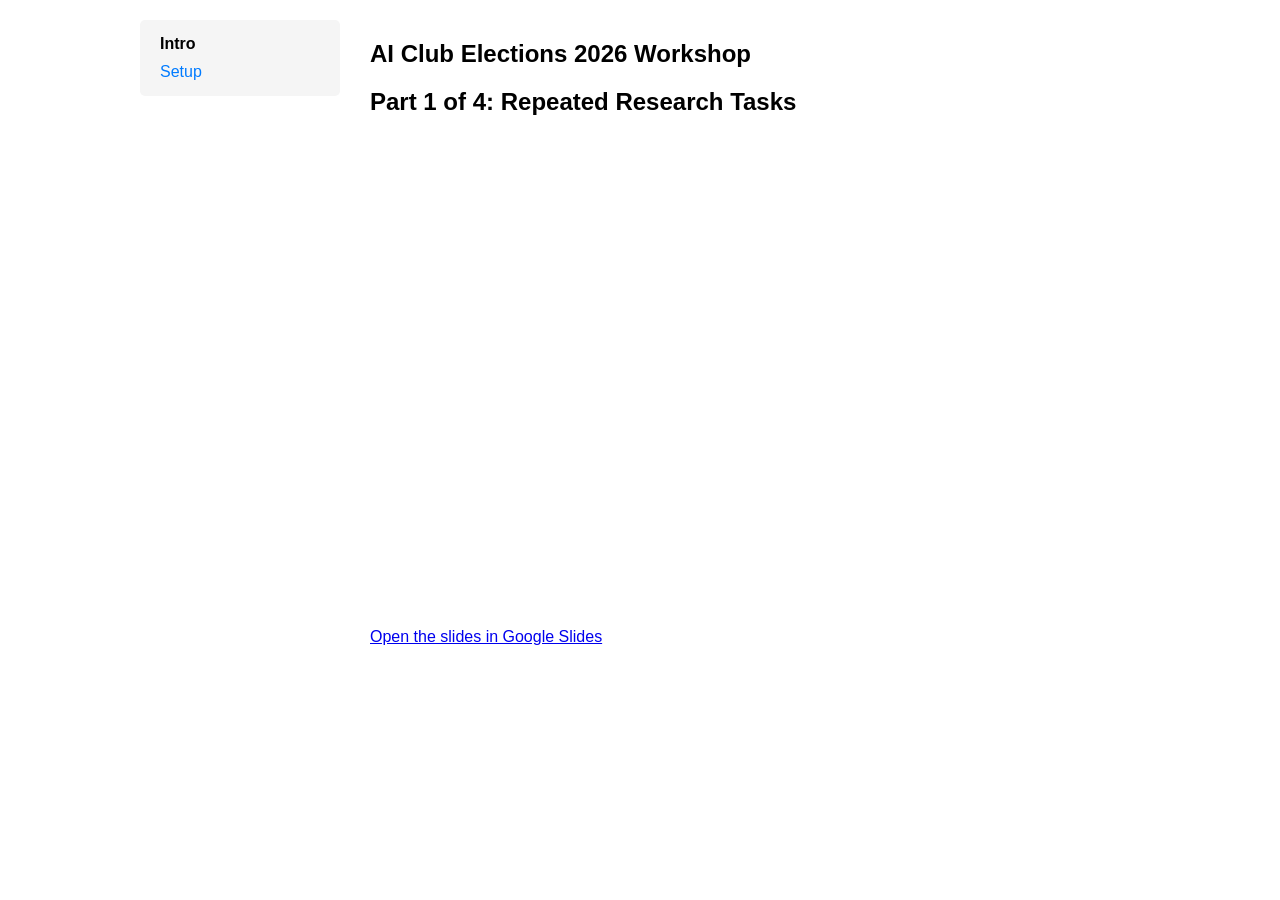
==== index.html @ 8f6400e7 "Rename /deepseek to /ai-workshop and make it the active workshop Adds an intro page (with embedded s" ====
<!DOCTYPE html>
<html lang="en">
<head>
    <meta charset="UTF-8">
    <meta name="viewport" content="width=device-width, initial-scale=1.0">
    <title>AI Club Elections 2026 Workshop</title>
    <link rel="stylesheet" href="styles.css">
</head>
<body>
    <main>
        <div class="layout">
            <nav class="sidebar">
                <ul>
                    <li><a href="index.html" aria-current="page">Intro</a></li>
                    <li><a href="setup.html">Setup</a></li>
                </ul>
            </nav>
            <div class="content">
                <section>
                    <h1>AI Club Elections 2026 Workshop</h1>
                    <h2>Part 1 of 4: Repeated Research Tasks</h2>
                </section>
                <section class="slides">
                    <div class="slides-embed">
                        <iframe src="https://docs.google.com/presentation/d/1hu6xweF-Z6dwTMaHpewER_o48u3-jIzr_SslTd25ebo/embed?start=false&loop=false&delayms=3000" allowfullscreen title="Workshop slides"></iframe>
                    </div>
                    <p><a href="https://docs.google.com/presentation/d/1hu6xweF-Z6dwTMaHpewER_o48u3-jIzr_SslTd25ebo/edit" target="_blank" rel="noopener noreferrer">Open the slides in Google Slides</a></p>
                </section>
            </div>
        </div>
    </main>
</body>
</html>
---- styles.css ----
body {
  font-family: Arial, sans-serif;
  margin: 0;
  padding: 0;
  box-sizing: border-box;
}

main {
  max-width: 800px;
  margin: auto;
  padding: 20px;
}

section {
  margin-bottom: 40px;
}

.example-prompt pre {
  background-color: #f0f0f0;
  padding: 15px;
}

button {
  background-color: #007bff;
  color: white;
  border: none;
  padding: 10px 20px;
  text-align: center;
  text-decoration: none;
  display: inline-block;
  font-size: 16px;
  margin: 4px 2px;
  cursor: pointer;
  border-radius: 5px;
}

footer {
  text-align: center;
  margin-top: 40px;
  padding: 20px;
}

.example-prompt p {
  background-color: #f0f0f0;
  padding: 15px;
  border-left: 3px solid #007bff;
  font-family: monospace;
  overflow: auto; /* Ensures long text can be scrolled horizontally */
  white-space: pre-wrap; /* Keeps the formatting of the prompt but wraps text */
}

.setup-instructions li {
  margin-bottom: 20px;
}

.setup-instructions img {
  max-width: 100%;
  height: auto;
  margin-top: 10px;
}

/* Workshop layout: left-hand index + content. Selectors are scoped under
   .layout so they also win over the homepage's global nav styles when this
   page is loaded into data4news.com. */
.layout {
  display: flex;
  gap: 30px;
  align-items: flex-start;
}

main:has(> .layout) {
  max-width: 1000px;
}

.layout .sidebar {
  flex: 0 0 160px;
  padding: 15px 20px;
  background-color: #f5f5f5;
  border-radius: 5px;
}

.layout .sidebar ul {
  display: block;
  list-style: none;
  margin: 0;
  padding: 0;
}

.layout .sidebar li {
  margin-bottom: 10px;
}

.layout .sidebar li:last-child {
  margin-bottom: 0;
}

.layout .sidebar a {
  color: #007bff;
  text-decoration: none;
}

.layout .sidebar a[aria-current="page"] {
  color: #000;
  font-weight: bold;
}

.layout .content {
  flex: 1;
  min-width: 0;
}

.layout .content ol {
  padding-left: 1.5em;
}

.slides-embed {
  position: relative;
  padding-top: 59.27%; /* Google Slides 16:9 frame plus toolbar */
}

.slides-embed iframe {
  position: absolute;
  top: 0;
  left: 0;
  width: 100%;
  height: 100%;
  border: 0;
}

@media (max-width: 700px) {
  .layout {
    flex-direction: column;
    align-items: stretch;
  }

  .layout .sidebar {
    flex: none;
  }

  .layout .sidebar ul {
    display: flex;
    flex-direction: row;
    gap: 20px;
    margin-top: 0;
  }

  .layout .sidebar li {
    margin-bottom: 0;
  }
}
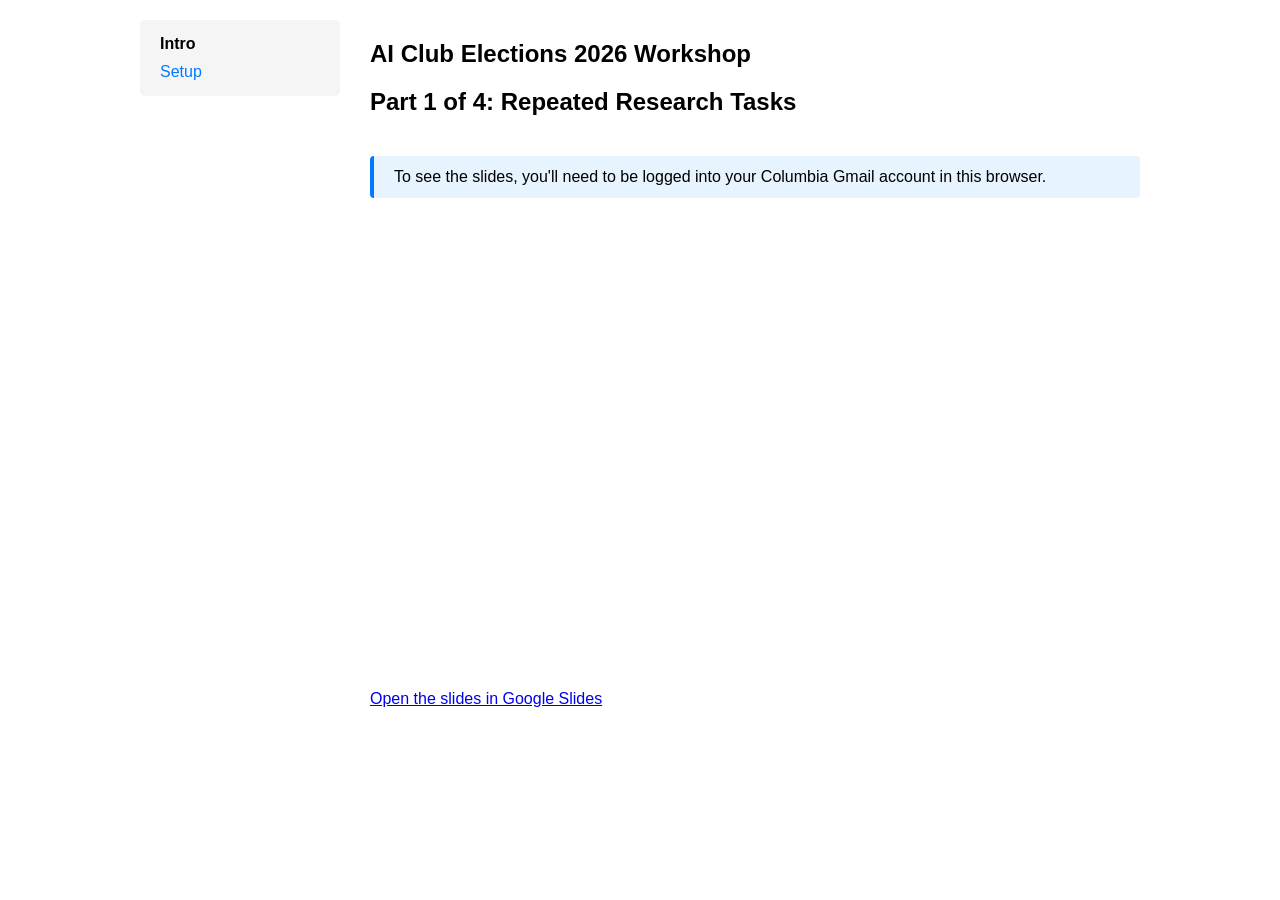
==== commit 87090c37: "Note that slides require a Columbia Gmail login Co-Authored-By: Claude Opus 5.5 <noreply@anthropic.c" ====
--- a/index.html
+++ b/index.html
@@ -5,6 +5,7 @@
     <meta name="viewport" content="width=device-width, initial-scale=1.0">
     <title>AI Club Elections 2026 Workshop</title>
     <link rel="stylesheet" href="styles.css">
+    <script src="/shell.js" defer></script>
 </head>
 <body>
     <main>
@@ -21,6 +22,7 @@
                     <h2>Part 1 of 4: Repeated Research Tasks</h2>
                 </section>
                 <section class="slides">
+                    <p class="note">To see the slides, you'll need to be logged into your Columbia Gmail account in this browser.</p>
                     <div class="slides-embed">
                         <iframe src="https://docs.google.com/presentation/d/1hu6xweF-Z6dwTMaHpewER_o48u3-jIzr_SslTd25ebo/embed?start=false&loop=false&delayms=3000" allowfullscreen title="Workshop slides"></iframe>
                     </div>
--- a/styles.css
+++ b/styles.css
@@ -113,6 +113,14 @@
   padding-left: 1.5em;
 }
 
+.note {
+  background-color: #e7f3fe;
+  border-left: 4px solid #007bff;
+  border-radius: 4px;
+  padding: 12px 20px;
+  margin-bottom: 20px;
+}
+
 .slides-embed {
   position: relative;
   padding-top: 59.27%; /* Google Slides 16:9 frame plus toolbar */
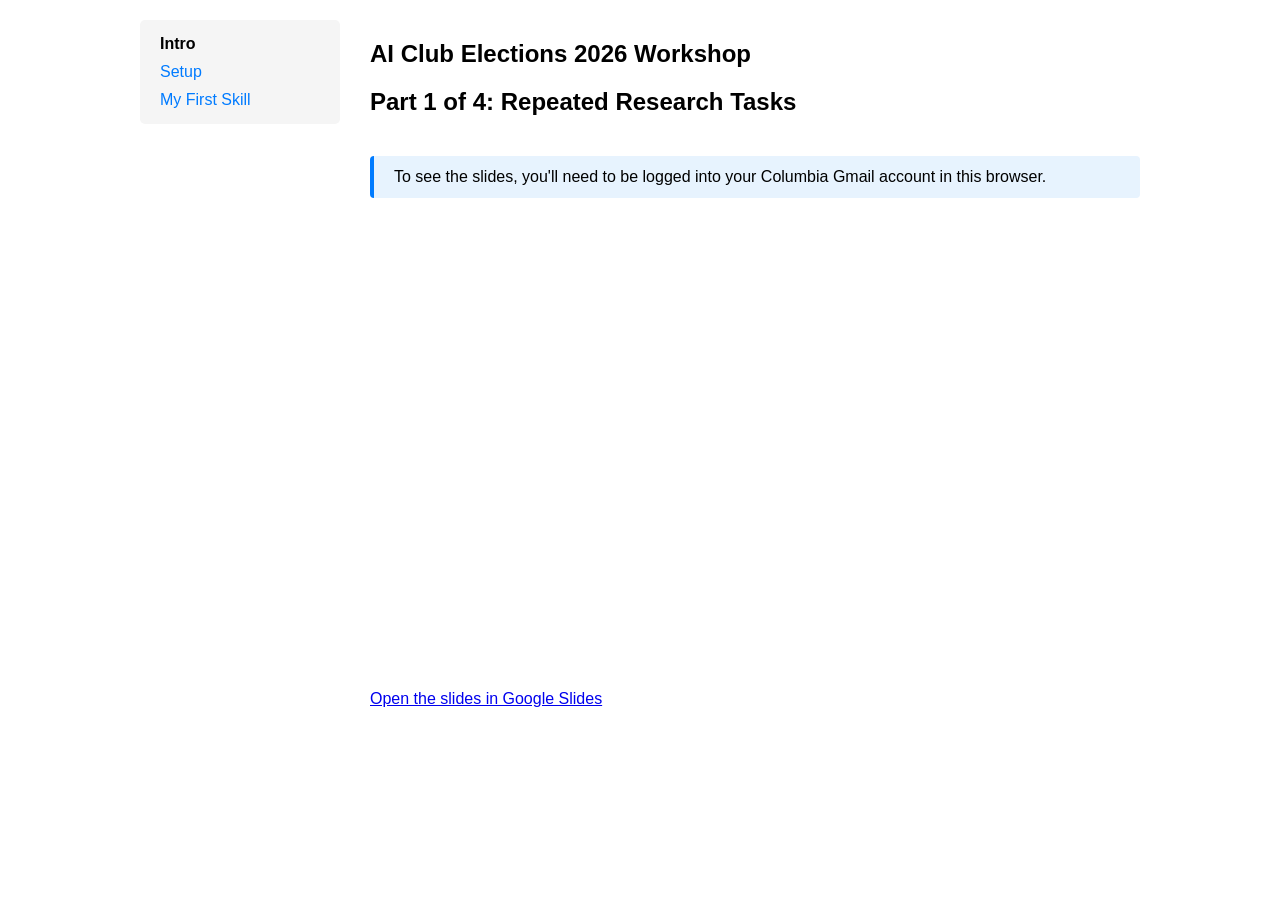
==== commit f492b48a: "Add My First Skill page with a hello-world DeepSeek Harness skill Co-Authored-By: Claude Opus 5.5 <n" ====
--- a/index.html
+++ b/index.html
@@ -14,6 +14,7 @@
                 <ul>
                     <li><a href="index.html" aria-current="page">Intro</a></li>
                     <li><a href="setup.html">Setup</a></li>
+                    <li><a href="my-first-skill.html">My First Skill</a></li>
                 </ul>
             </nav>
             <div class="content">
--- a/styles.css
+++ b/styles.css
@@ -121,6 +121,51 @@
   margin-bottom: 20px;
 }
 
+.content code {
+  background-color: #f0f0f0;
+  padding: 2px 5px;
+  border-radius: 3px;
+  font-size: 0.9em;
+}
+
+.code-block {
+  position: relative;
+  margin: 10px 0;
+}
+
+.code-block pre {
+  background-color: #2d2d2d;
+  color: #f0f0f0;
+  padding: 15px;
+  padding-right: 80px;
+  border-radius: 5px;
+  overflow-x: auto;
+  line-height: 1.5;
+}
+
+.code-block pre code {
+  background: none;
+  padding: 0;
+  font-size: 0.85em;
+}
+
+.code-block .copy-button {
+  position: absolute;
+  top: 8px;
+  right: 8px;
+  margin: 0;
+  padding: 5px 12px;
+  font-size: 14px;
+}
+
+kbd {
+  border: 1px solid #ccc;
+  border-bottom-width: 2px;
+  border-radius: 3px;
+  padding: 0 4px;
+  font-size: 0.9em;
+}
+
 .slides-embed {
   position: relative;
   padding-top: 59.27%; /* Google Slides 16:9 frame plus toolbar */
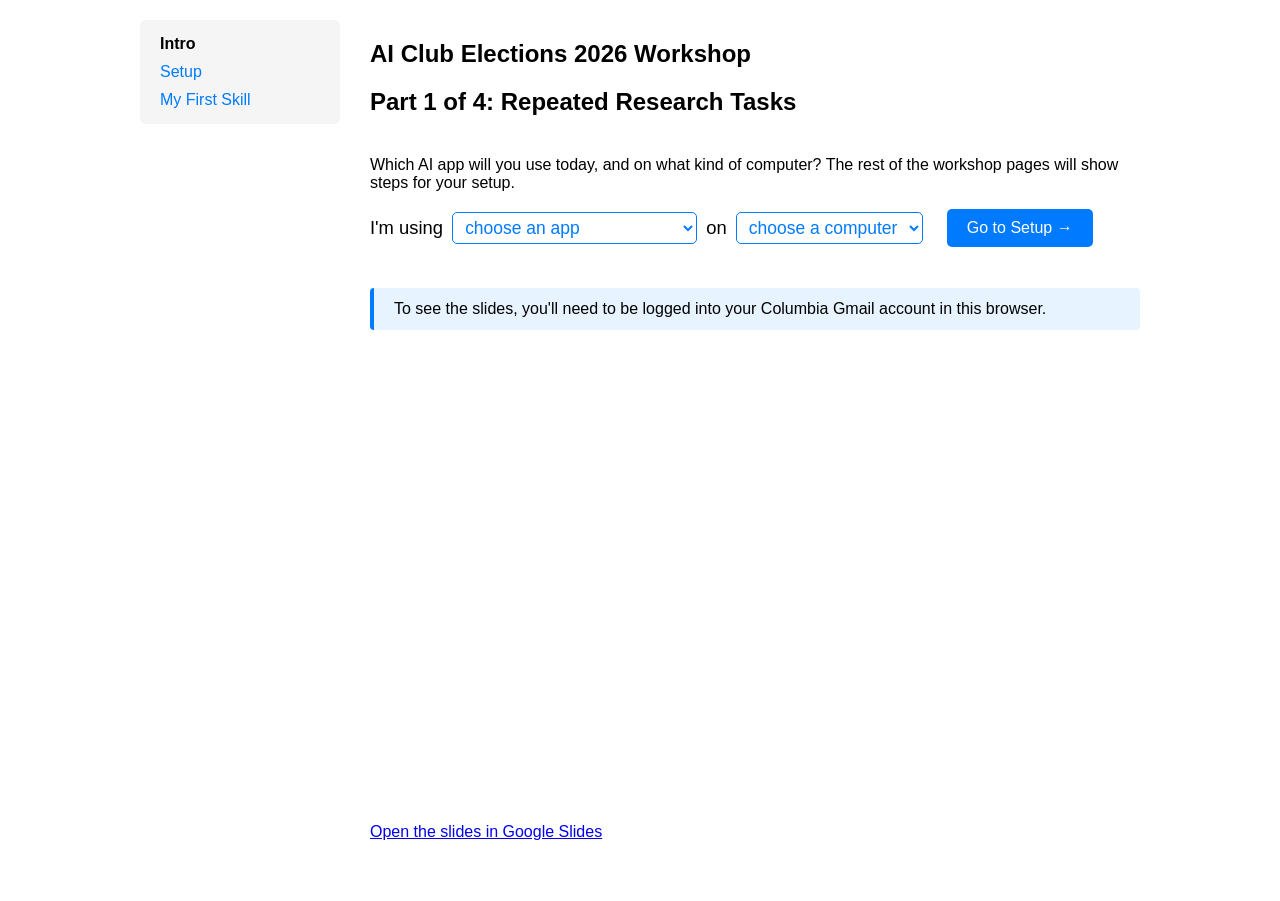
==== commit 6c86f34d: "Choose app and computer on every page, kept in the URL choices.js reads ?app=&os= and carries them t" ====
--- a/index.html
+++ b/index.html
@@ -6,6 +6,7 @@
     <title>AI Club Elections 2026 Workshop</title>
     <link rel="stylesheet" href="styles.css">
     <script src="/shell.js" defer></script>
+    <script src="choices.js" defer></script>
 </head>
 <body>
     <main>
@@ -22,6 +23,28 @@
                     <h1>AI Club Elections 2026 Workshop</h1>
                     <h2>Part 1 of 4: Repeated Research Tasks</h2>
                 </section>
+                <section class="choose-setup">
+                    <p>Which AI app will you use today, and on what kind of computer? The rest of the workshop pages will show steps for your setup.</p>
+                    <form action="setup.html" method="get">
+                        <p class="choice-sentence">
+                            I'm using
+                            <select name="app" data-choice-group="app" autocomplete="off" aria-label="Your AI app" required>
+                                <option value="" selected disabled>choose an app</option>
+                                <option value="deepseek">DeepSeek Harness</option>
+                                <option value="chatgpt">ChatGPT Desktop App</option>
+                                <option value="claude">Claude Code Desktop App</option>
+                            </select>
+                            on
+                            <select name="os" data-choice-group="os" autocomplete="off" aria-label="Your computer" required>
+                                <option value="" selected disabled>choose a computer</option>
+                                <option value="mac">Mac</option>
+                                <option value="windows">Windows</option>
+                                <option value="linux">Linux</option>
+                            </select>
+                        </p>
+                        <button type="submit">Go to Setup →</button>
+                    </form>
+                </section>
                 <section class="slides">
                     <p class="note">To see the slides, you'll need to be logged into your Columbia Gmail account in this browser.</p>
                     <div class="slides-embed">
--- a/styles.css
+++ b/styles.css
@@ -137,9 +137,9 @@
   background-color: #2d2d2d;
   color: #f0f0f0;
   padding: 15px;
-  padding-right: 80px;
   border-radius: 5px;
   overflow-x: auto;
+  white-space: pre-wrap;
   line-height: 1.5;
 }
 
@@ -156,14 +156,6 @@
   margin: 0;
   padding: 5px 12px;
   font-size: 14px;
-}
-
-kbd {
-  border: 1px solid #ccc;
-  border-bottom-width: 2px;
-  border-radius: 3px;
-  padding: 0 4px;
-  font-size: 0.9em;
 }
 
 .slides-embed {
@@ -201,3 +193,120 @@
     margin-bottom: 0;
   }
 }
+
+/* Dropdowns (choices.js): body[data-app] and body[data-os] hide the steps for the other choices */
+body:not([data-os="mac"]) .os-mac,
+body:not([data-os="windows"]) .os-windows,
+body:not([data-os="linux"]) .os-linux,
+body:not([data-app="deepseek"]) .app-deepseek,
+body:not([data-app="chatgpt"]) .app-chatgpt,
+body:not([data-app="claude"]) .app-claude,
+body:not([data-app="deepseek"]):not([data-app="chatgpt"]) .app-agents {
+  display: none !important;
+}
+
+.code-block pre code[class^="os-"] {
+  display: block;
+}
+
+.choice-sentence {
+  font-size: 1.15em;
+  line-height: 2.2;
+}
+
+.choice-sentence select {
+  font: inherit;
+  font-size: 0.95em;
+  padding: 4px 8px;
+  margin: 0 4px;
+  border: 1px solid #007bff;
+  border-radius: 5px;
+  background-color: #fff;
+  color: #007bff;
+}
+
+.choose-prompt {
+  color: #777;
+  font-style: italic;
+}
+
+.download-link {
+  display: inline-block;
+  background-color: #007bff;
+  color: #fff;
+  padding: 6px 14px;
+  border-radius: 5px;
+  text-decoration: none;
+}
+
+/* Steps accordion: one <details> open at a time */
+details.step {
+  border: 1px solid #ddd;
+  border-radius: 5px;
+  margin: 15px 0;
+  padding: 0 20px;
+  scroll-margin-top: 110px; /* clear the fixed data4news.com top bar */
+}
+
+details.step[open] {
+  padding-bottom: 15px;
+}
+
+details.step summary {
+  cursor: pointer;
+  list-style: none;
+  display: flex;
+  align-items: center;
+  gap: 10px;
+  padding: 15px 0;
+}
+
+details.step summary::-webkit-details-marker {
+  display: none;
+}
+
+details.step summary::before {
+  content: "▸";
+  color: #007bff;
+  transition: transform 0.2s ease;
+}
+
+details.step[open] summary::before {
+  transform: rotate(90deg);
+}
+
+details.step summary h2 {
+  margin: 0;
+  font-size: 1.3em;
+}
+
+.next-step {
+  margin: 10px 0 0;
+}
+
+.footnote {
+  margin-top: 40px;
+  padding-top: 10px;
+  border-top: 1px solid #ddd;
+  font-size: 0.85em;
+  color: #777;
+}
+
+.choose-setup form {
+  display: flex;
+  flex-wrap: wrap;
+  align-items: center;
+  gap: 10px 20px;
+}
+
+.choose-setup .choice-sentence {
+  margin: 0;
+}
+
+.choose-setup button {
+  margin: 0;
+}
+
+[hidden] {
+  display: none !important;
+}
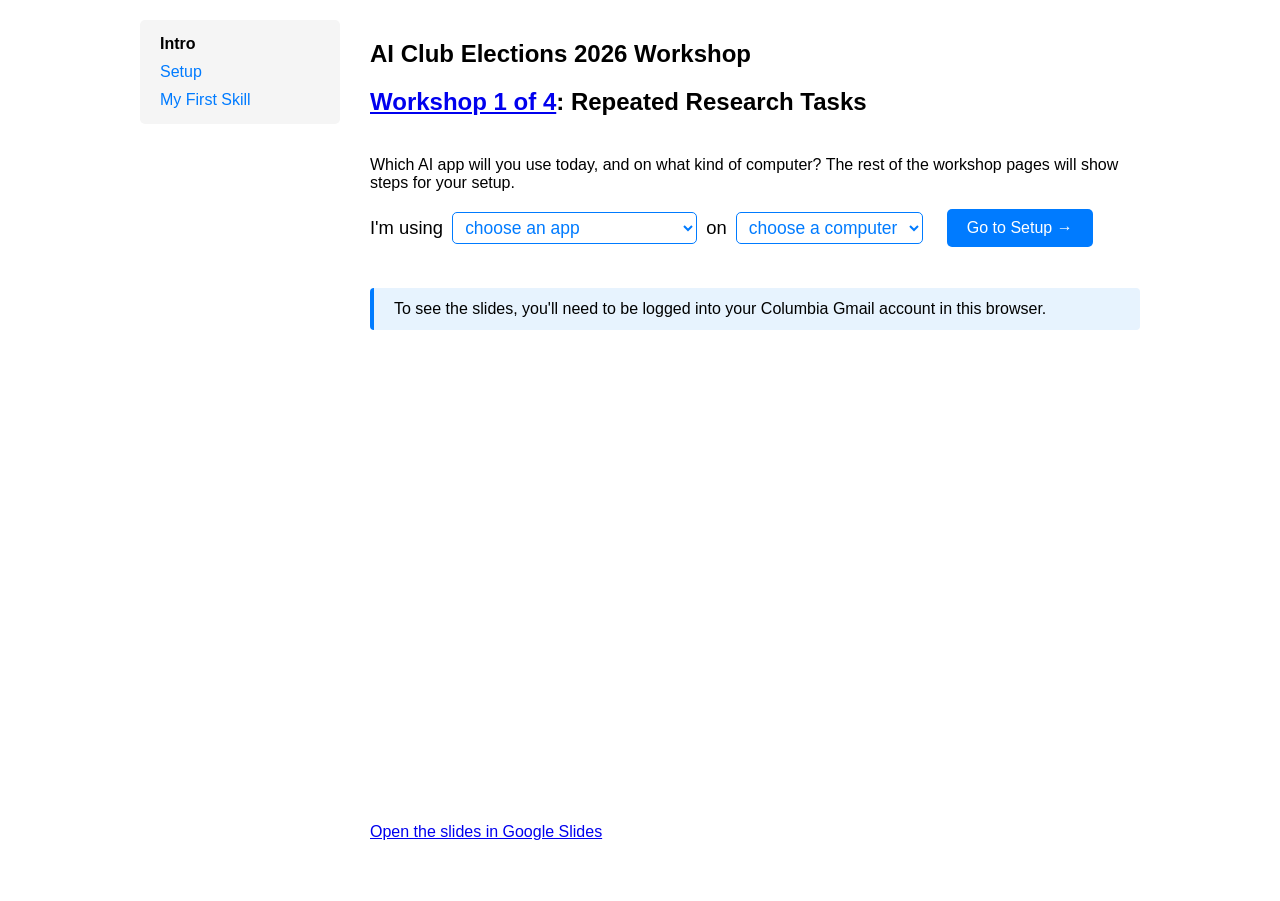
==== commit c64ef226: "Intro: Workshop 1 of 4, linked to the AI Club & Elections 2026 flyer Co-Authored-By: Claude Opus 5.5" ====
--- a/index.html
+++ b/index.html
@@ -21,7 +21,7 @@
             <div class="content">
                 <section>
                     <h1>AI Club Elections 2026 Workshop</h1>
-                    <h2>Part 1 of 4: Repeated Research Tasks</h2>
+                    <h2><a href="files/ai-club-elections-2026.pdf" target="_blank" rel="noopener noreferrer">Workshop 1 of 4</a>: Repeated Research Tasks</h2>
                 </section>
                 <section class="choose-setup">
                     <p>Which AI app will you use today, and on what kind of computer? The rest of the workshop pages will show steps for your setup.</p>
--- a/styles.css
+++ b/styles.css
@@ -230,7 +230,8 @@
   font-style: italic;
 }
 
-.download-link {
+.download-link,
+.button-link {
   display: inline-block;
   background-color: #007bff;
   color: #fff;
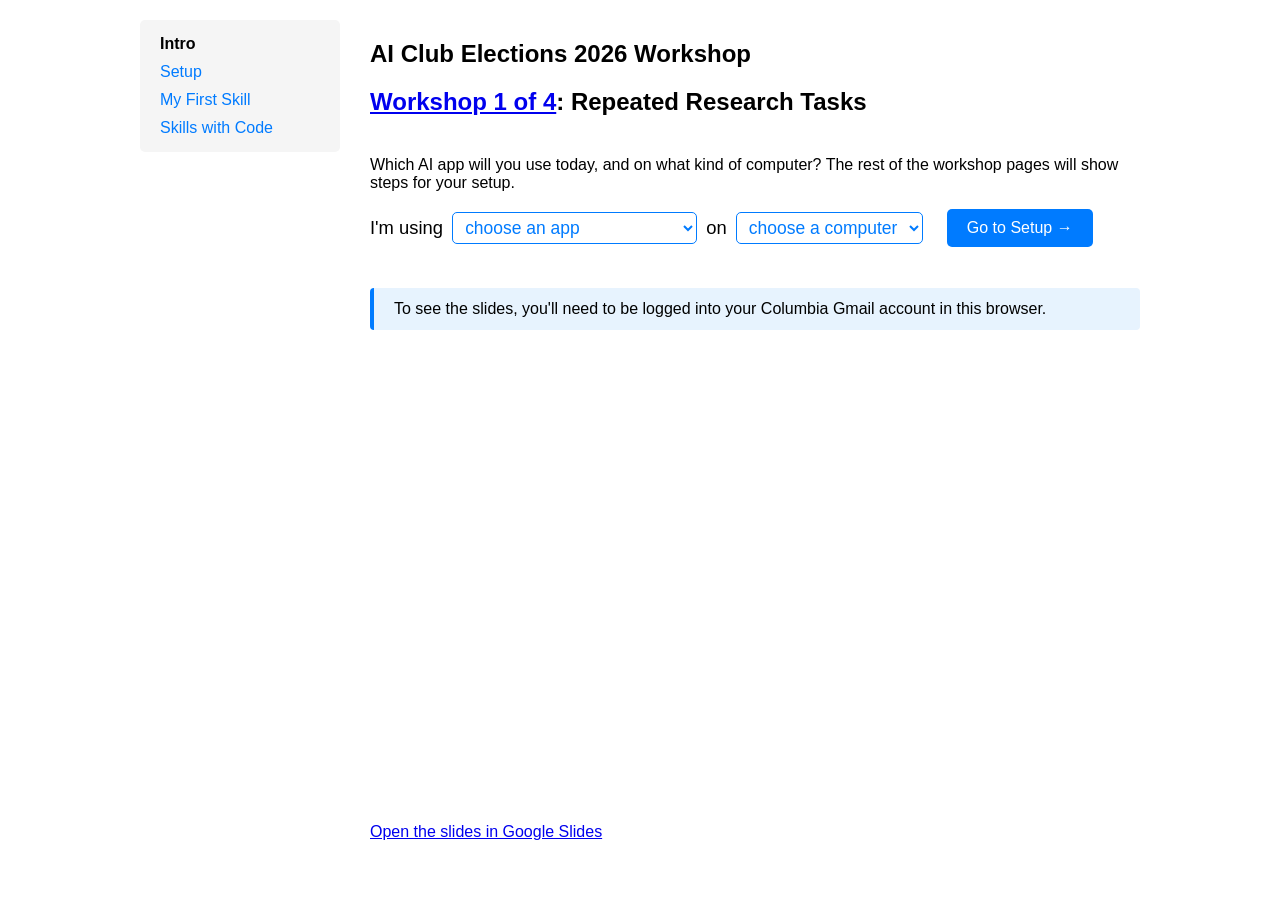
==== commit f88f89d1: "Add Skills with Code page and candidate-research skill The skill's script gets FEC totals for a whol" ====
--- a/index.html
+++ b/index.html
@@ -16,6 +16,7 @@
                     <li><a href="index.html" aria-current="page">Intro</a></li>
                     <li><a href="setup.html">Setup</a></li>
                     <li><a href="my-first-skill.html">My First Skill</a></li>
+                    <li><a href="skills-with-code.html">Skills with Code</a></li>
                 </ul>
             </nav>
             <div class="content">
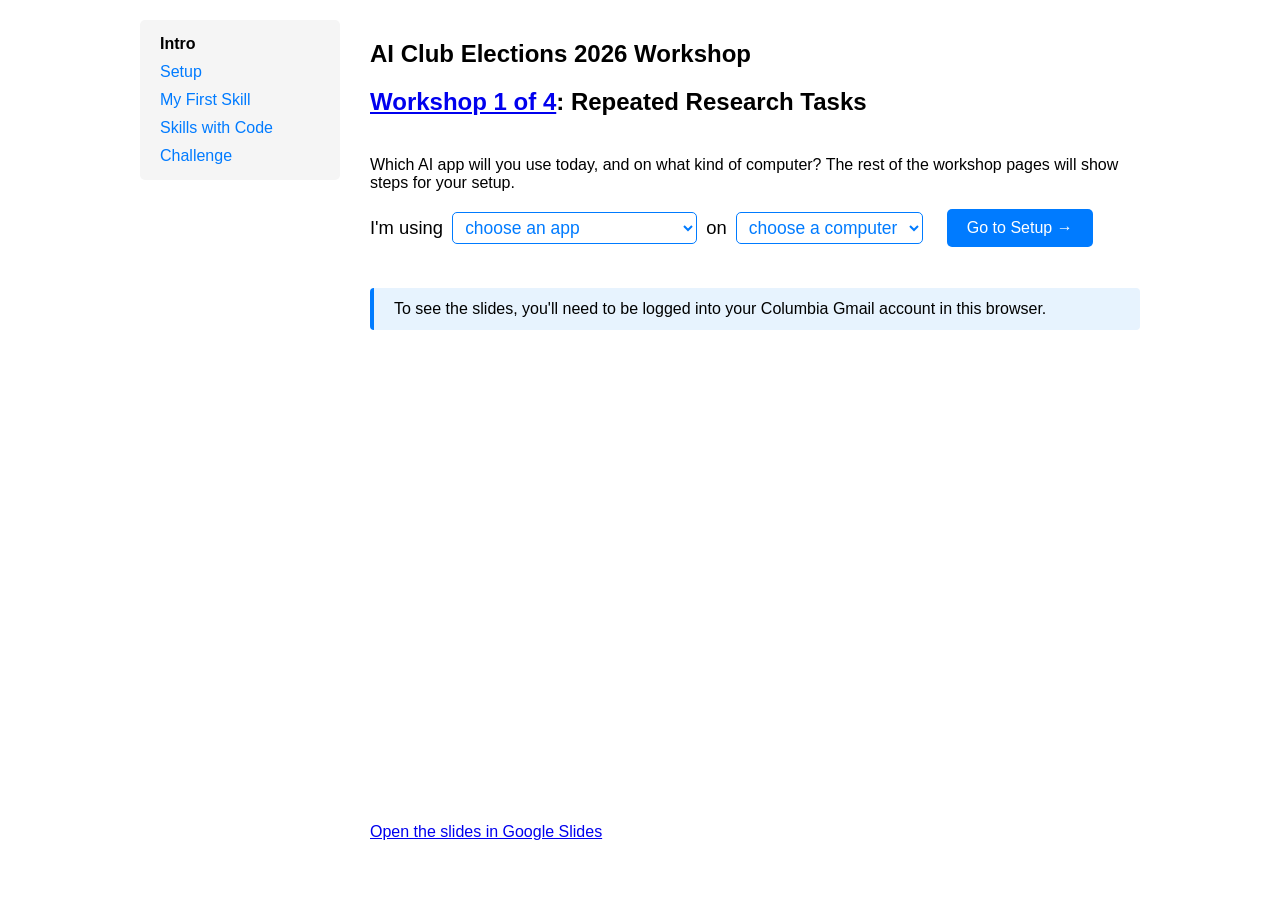
==== commit 6bf1ef06: "Add Challenge page: have the agent add polls.py from FiftyPlusOne Also links it from every page's na" ====
--- a/index.html
+++ b/index.html
@@ -17,6 +17,7 @@
                     <li><a href="setup.html">Setup</a></li>
                     <li><a href="my-first-skill.html">My First Skill</a></li>
                     <li><a href="skills-with-code.html">Skills with Code</a></li>
+                    <li><a href="challenge.html">Challenge</a></li>
                 </ul>
             </nav>
             <div class="content">
--- a/styles.css
+++ b/styles.css
@@ -149,6 +149,11 @@
   font-size: 0.85em;
 }
 
+/* leave room for the Copy button so it doesn't cover the text */
+.code-block:has(.copy-button) pre {
+  padding-right: 80px;
+}
+
 .code-block .copy-button {
   position: absolute;
   top: 8px;
